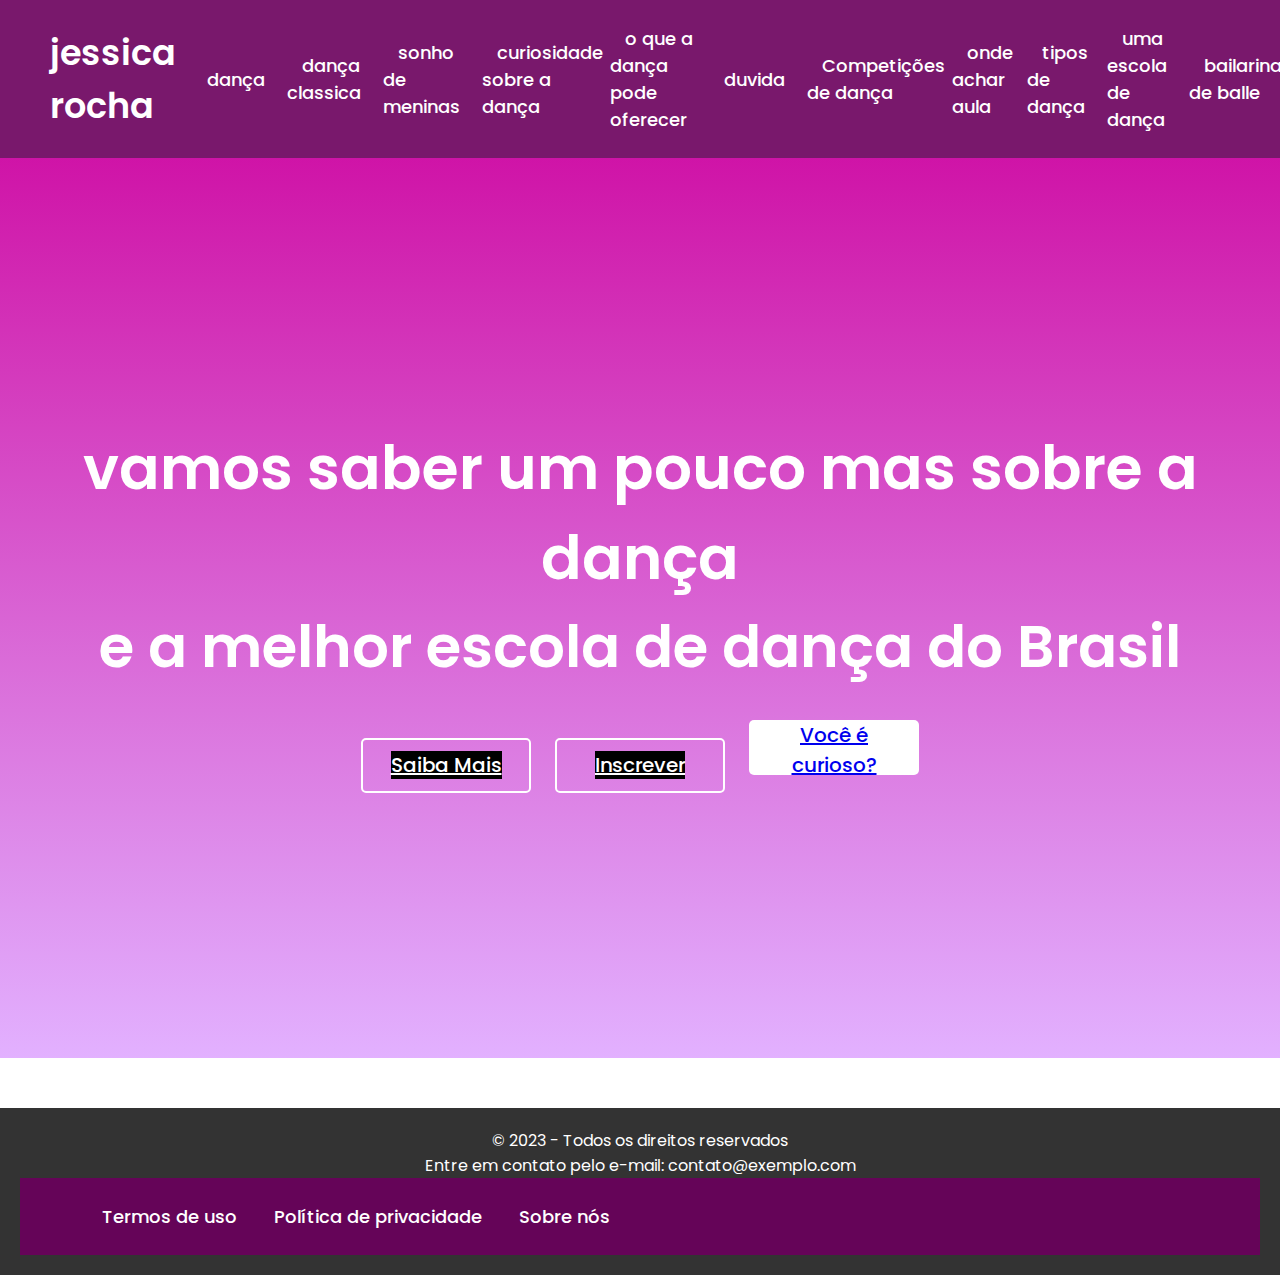
==== index.html @ 645c9e3e "g" ====
<!DOCTYPE html>
<html lang="pt-br">
<head>
    <meta charset="UTF-8">
    <meta http-equiv="X-UA-Compatible" content="IE=edge">
    <meta name="viewport" content="width=device-width, initial-scale=1.0">
    <link rel="stylesheet" href="style.css">
    <title>Site simples com html e css</title>
</head>
<body>
    <nav>

        <div class="logo">
            <a href="sobremim.html"> jessica rocha </a>
        </div>

        <ul>
            <li> <a href="index.html"> dança </a> </li>
            <li> <a href="dançaclassica.html"> dança classica  </a> </li>
            <li> <a href="sonho.html"> sonho de meninas </a> </li>
            <li> <a href="curiosidade sobre a dança.html"> curiosidade sobre a dança </a> </li>
            <li> <a href="cursosevestibular.html"> o que a dança pode oferecer  </a> </li>
            <li> <a href="#"> duvida </a> </li>
            <li> <a href="#"> Competições de dança </a> </li>
            <li> <a href="#"> onde achar aula </a> </li>
            <li> <a href="#"> tipos de dança </a> </li>
            <li> <a href="#"> uma escola de dança</a> </li>
            <li> <a href="#"> bailarina de balle</a> </li>

        </ul>

    </nav>
    <section class="banner">
        <div class="texto">
           <h1 class="titulo"> vamos saber um pouco mas sobre a dança </h1>
           <h2 class="sub_titulo"> e a melhor escola de dança do Brasil </h2>
           <div class="botoes">
            <button class="n-overlay"><a href="saibamais.html">Saiba Mais</a></button>
               <button class="n-overlay"><a href="inscrever.html">Inscrever</a></button>
              <button class="overlay"><a href="curioso.html">Você é curioso?</a></button>
           </div>
        </div>
    </section>
    <footer>
        <p>&copy; 2023 - Todos os direitos reservados</p>
        <p>Entre em contato pelo e-mail: contato@exemplo.com</p>
        <nav>
            <ul>
                <li><a href="#">Termos de uso</a></li>
                <li><a href="#">Política de privacidade</a></li>
                <li><a href="#">Sobre nós</a></li>
            </ul>
        </nav>
    </footer>
</body>
</html>
---- style.css ----
@import url('https://fonts.googleapis.com/css2?family=Poppins:wght@300;400;500;600&display=swap');
*{
    margin: 0;
    padding: 0;
    box-sizing: border-box;
    font-family: 'Poppins', sans-serif;
}
nav{
    background-color: #6b005de7;
    padding: 15px 50px;
    display: flex;
    justify-content: space-between;
    align-items: center;
}
nav .logo a{
    text-decoration: none;
    color: #fff;
    font-size: 35px;
    font-weight: 600;
}
nav ul{
    display: flex;
    align-items: center;
    list-style: none;
    padding: 10px;
}
nav li{
    margin-left: 7px;
}
nav li a{
    text-decoration: none;
    color: #fff;
    font-size: 18px;
    font-weight: 500;
    padding: 8px 15px;
    border-radius: 5px;
    transition: 0.3s;
}
nav li a:hover{
    background-color: white;
    color: black;
}
.banner{
    height: 100vh;
    background: linear-gradient( rgba(204, 3, 161, 0.932), rgba(162, 2, 255, 0.308)),url('school-blackboard_1048-4547.jpg');
    background-size: cover;
    background-position: center;
    background-repeat: no-repeat;
    display: flex;
    align-items: center;
    justify-content: center;
    text-align: center;
}
.texto .titulo{
    color: #fff;
    font-size: 60px;
    font-weight: 600;
}
.texto .sub_titulo{
    color: #fff;
    font-size: 58px;
    font-weight: 600;
}
.texto .botoes{
    margin-top: 30px;
}
.texto .botoes button{
    height: 55px;
    width: 170px;
    border-radius: 5px;
    border: 0;
    margin: 0 10px;
    font-size: 20px;
    font-weight: 500;
    padding: 0 10px;
    cursor: pointer;
    outline: none;
    transition: 0.3s;
}
.texto .botoes button.n-overlay{
    color: white;
    background: none;
    border: 2px solid white;
}
.texto .botoes button.n-overlay:hover{
    color: black;
    background-color: white;
}
.texto .botoes button.overlay{
    background: white;
    color: black;
    animation: vibrar 0.8s ease-in-out infinite both;
}
@keyframes vibrar {
    0%{
        transform: scale(1);
    }
    50%{
        transform: scale(1.1);
    }
    100%{
        transform: scale(1);
    }
}
.overlay-button {
    display: inline-block;
    background-color: white;
    color: black;
    border: none;
    padding: 10px 20px;
    font-size: 18px;
    font-weight: 500;
    border-radius: 5px;
    text-decoration: none;
    transition: background-color 0.3s, color 0.3s;
}

.overlay-button:hover {
    background-color: black;
    color: white;
    text-decoration: none;
}

.n-overlay a{
    background-color: black;
    color: white;
}
footer {
    background-color: #333;
    color: #fff;
    padding: 20px;
    text-align: center;
    margin-top: 50px;
}
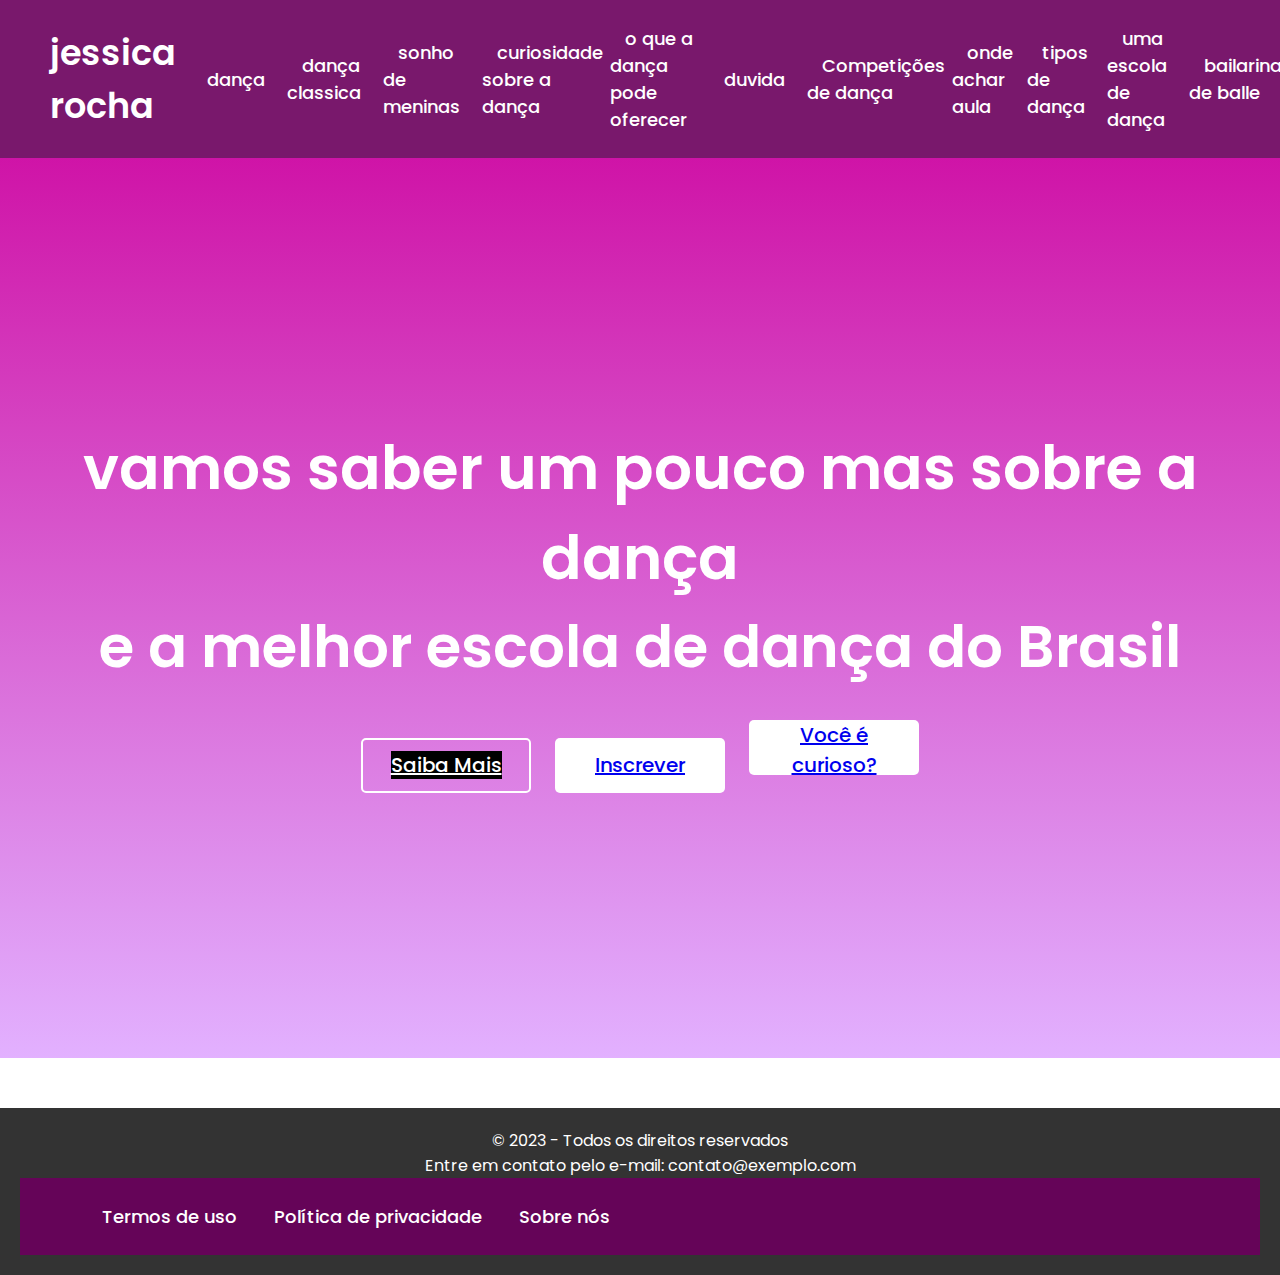
==== commit badf7754: "--" ====
--- a/index.html
+++ b/index.html
@@ -18,7 +18,7 @@
             <li> <a href="index.html"> dança </a> </li>
             <li> <a href="dançaclassica.html"> dança classica  </a> </li>
             <li> <a href="sonho.html"> sonho de meninas </a> </li>
-            <li> <a href="curiosidade sobre a dança.html"> curiosidade sobre a dança </a> </li>
+            <li> <a href="curiosidadesobreadança.html"> curiosidade sobre a dança </a> </li>
             <li> <a href="cursosevestibular.html"> o que a dança pode oferecer  </a> </li>
             <li> <a href="#"> duvida </a> </li>
             <li> <a href="#"> Competições de dança </a> </li>
@@ -36,7 +36,7 @@
            <h2 class="sub_titulo"> e a melhor escola de dança do Brasil </h2>
            <div class="botoes">
             <button class="n-overlay"><a href="saibamais.html">Saiba Mais</a></button>
-               <button class="n-overlay"><a href="inscrever.html">Inscrever</a></button>
+               <button class="overlay"><a href="inscrever.html">Inscrever</a></button>
               <button class="overlay"><a href="curioso.html">Você é curioso?</a></button>
            </div>
         </div>
--- a/style.css
+++ b/style.css
@@ -42,7 +42,7 @@
 }
 .banner{
     height: 100vh;
-    background: linear-gradient( rgba(204, 3, 161, 0.932), rgba(162, 2, 255, 0.308)),url('school-blackboard_1048-4547.jpg');
+    background: linear-gradient( rgba(204, 3, 161, 0.932), rgba(162, 2, 255, 0.308)),url('https://blogpilates.com.br/wp-content/uploads/2017/04/Prepara%C3%A7%C3%A3o-Corporal-para-Dan%C3%A7a-CAPA.png');
     background-size: cover;
     background-position: center;
     background-repeat: no-repeat;
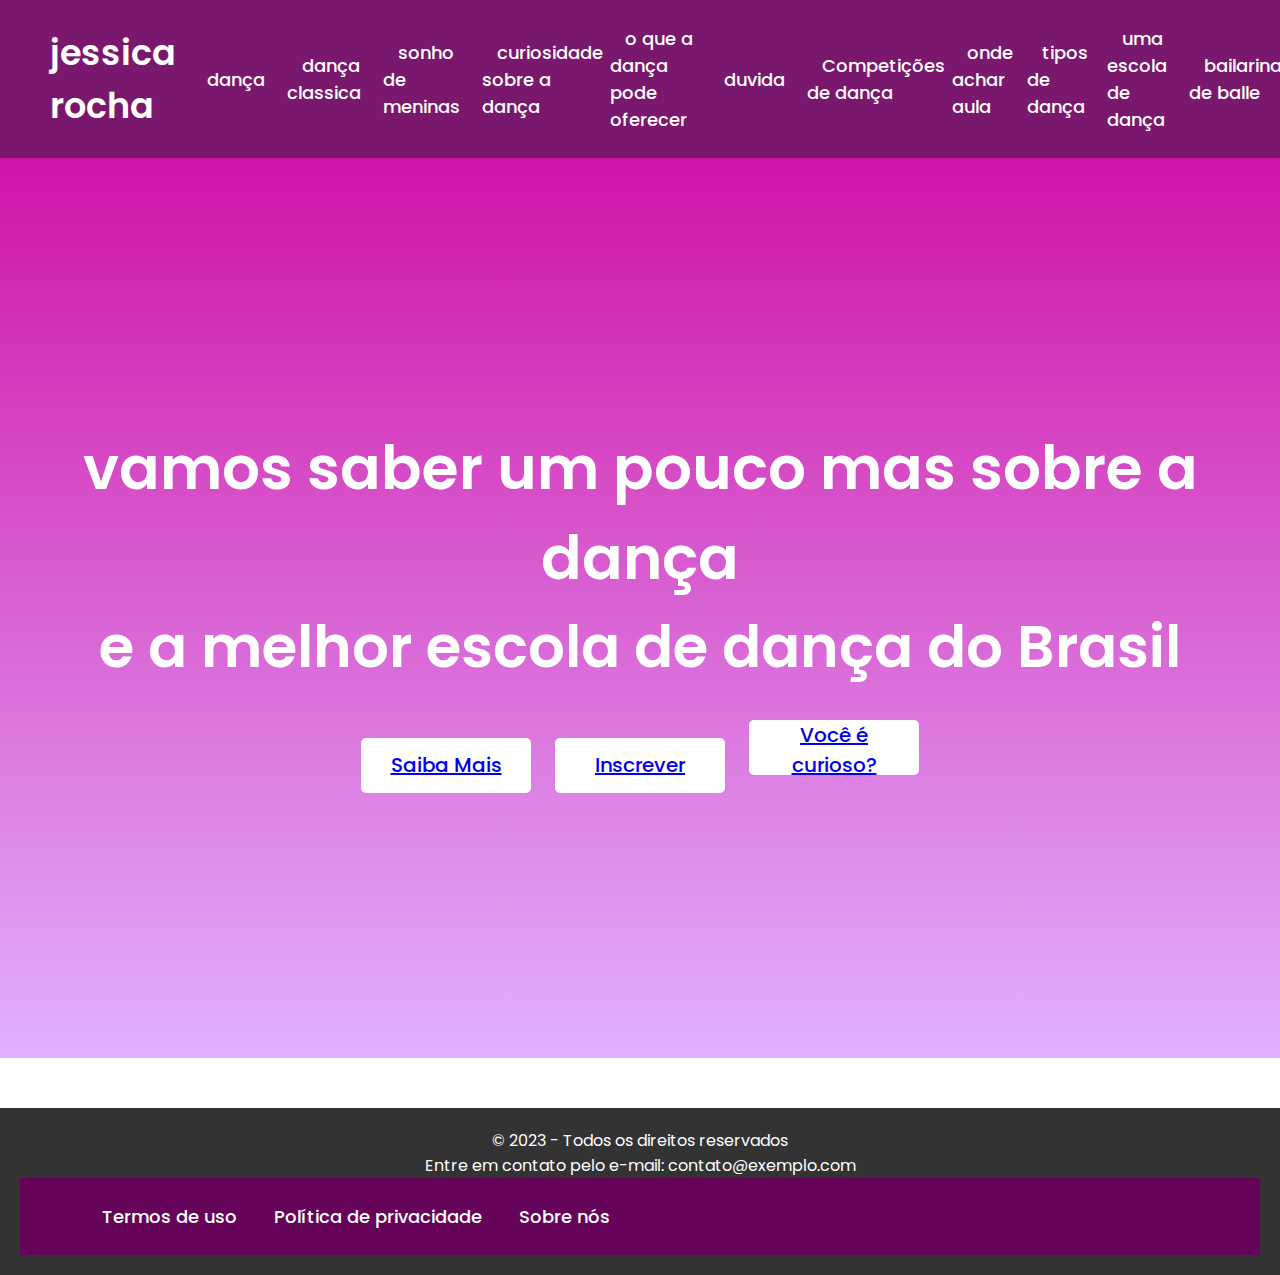
==== commit a6d1e109: "mm," ====
--- a/index.html
+++ b/index.html
@@ -19,13 +19,13 @@
             <li> <a href="dançaclassica.html"> dança classica  </a> </li>
             <li> <a href="sonho.html"> sonho de meninas </a> </li>
             <li> <a href="curiosidadesobreadança.html"> curiosidade sobre a dança </a> </li>
-            <li> <a href="cursosevestibular.html"> o que a dança pode oferecer  </a> </li>
-            <li> <a href="#"> duvida </a> </li>
-            <li> <a href="#"> Competições de dança </a> </li>
-            <li> <a href="#"> onde achar aula </a> </li>
-            <li> <a href="#"> tipos de dança </a> </li>
-            <li> <a href="#"> uma escola de dança</a> </li>
-            <li> <a href="#"> bailarina de balle</a> </li>
+            <li> <a href="oqueadancapodeoferecer.html"> o que a dança pode oferecer  </a> </li>
+            <li> <a href="duvida.html"> duvida </a> </li>
+            <li> <a href="competicoesdedanca.html"> Competições de dança </a> </li>
+            <li> <a href="ondeacharaula.html"> onde achar aula </a> </li>
+            <li> <a href="tiposdedanca.html"> tipos de dança </a> </li>
+            <li> <a href="umaescoladedanca.html"> uma escola de dança</a> </li>
+            <li> <a href="bailarinadeballet.html"> bailarina de balle</a> </li>
 
         </ul>
 
@@ -35,7 +35,7 @@
            <h1 class="titulo"> vamos saber um pouco mas sobre a dança </h1>
            <h2 class="sub_titulo"> e a melhor escola de dança do Brasil </h2>
            <div class="botoes">
-            <button class="n-overlay"><a href="saibamais.html">Saiba Mais</a></button>
+            <button class="overlay"><a href="saibamais.html">Saiba Mais</a></button>
                <button class="overlay"><a href="inscrever.html">Inscrever</a></button>
               <button class="overlay"><a href="curioso.html">Você é curioso?</a></button>
            </div>
